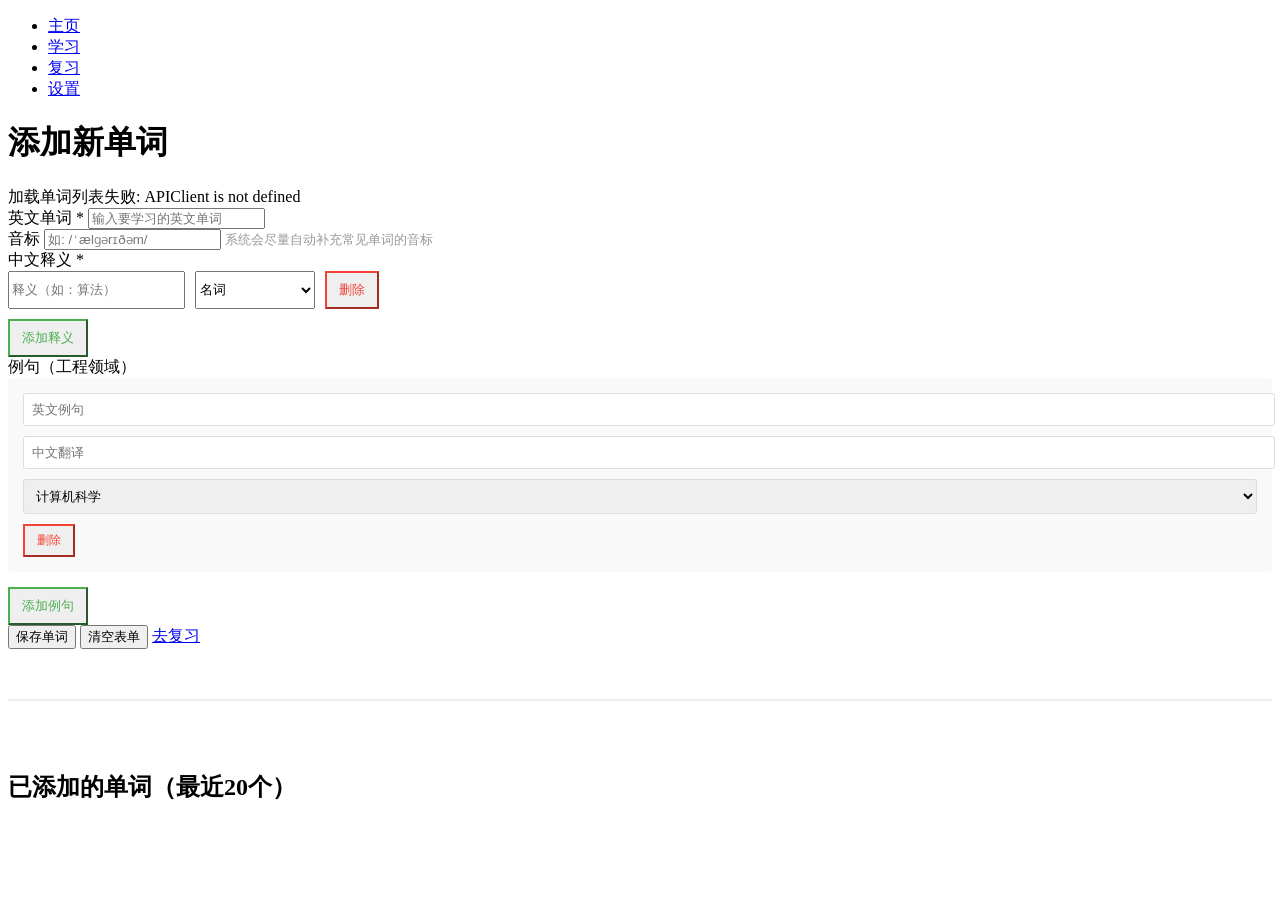
==== frontend/study.html @ 4e596366 "the app works locally" ====
<!DOCTYPE html>
<html lang="zh-CN">

<head>
    <meta charset="UTF-8">
    <meta name="viewport" content="width=device-width, initial-scale=1.0">
    <title>添加单词 - 英文单词学习系统</title>
    <link rel="stylesheet" href="/css/style.css">
</head>

<body>
    <nav>
        <ul>
            <li><a href="/">主页</a></li>
            <li><a href="/study" class="active">学习</a></li>
            <li><a href="/review">复习</a></li>
            <li><a href="/settings">设置</a></li>
        </ul>
    </nav>

    <div class="container">
        <div class="content">
            <h1>添加新单词</h1>

            <div id="message" style="display: none;"></div>

            <form id="addWordForm" onsubmit="handleAddWord(event)">
                <div class="form-group">
                    <label for="word">英文单词 *</label>
                    <input type="text" id="word" required placeholder="输入要学习的英文单词">
                </div>

                <div class="form-group">
                    <label for="phonetic">音标</label>
                    <input type="text" id="phonetic" placeholder="如: /ˈælɡərɪðəm/">
                    <small style="color: #999;">系统会尽量自动补充常见单词的音标</small>
                </div>

                <div class="form-group">
                    <label>中文释义 *</label>
                    <div id="translationsContainer" style="margin-bottom: 10px;">
                        <div style="display: flex; gap: 10px; margin-bottom: 10px;">
                            <input type="text" class="translation-input" placeholder="释义（如：算法）" required>
                            <select class="pos-select" style="flex: 0 0 auto; width: 120px;">
                                <option value="noun">名词</option>
                                <option value="verb">动词</option>
                                <option value="adjective">形容词</option>
                                <option value="adverb">副词</option>
                                <option value="other">其他</option>
                            </select>
                            <button type="button" onclick="removeTranslation(this)" class="btn btn-outline"
                                style="flex: 0 0 auto; padding: 8px 12px; color: #f44336; border-color: #f44336;">删除</button>
                        </div>
                    </div>
                    <button type="button" onclick="addTranslation()" class="btn btn-outline"
                        style="color: #4CAF50; border-color: #4CAF50; padding: 8px 12px;">添加释义</button>
                </div>

                <div class="form-group">
                    <label>例句（工程领域）</label>
                    <div id="examplesContainer" style="margin-bottom: 10px;">
                        <div style="margin-bottom: 15px; padding: 15px; background-color: #f9f9f9; border-radius: 4px;">
                            <input type="text" class="example-sentence"
                                placeholder="英文例句"
                                style="width: 100%; margin-bottom: 10px; padding: 8px; border: 1px solid #ddd; border-radius: 3px; font-family: monospace;">
                            <input type="text" class="example-translation" placeholder="中文翻译"
                                style="width: 100%; margin-bottom: 10px; padding: 8px; border: 1px solid #ddd; border-radius: 3px;">
                            <select class="example-domain"
                                style="width: 100%; padding: 8px; border: 1px solid #ddd; border-radius: 3px; margin-bottom: 10px;">
                                <option value="Computer Science">计算机科学</option>
                                <option value="Electrical Engineering">电气工程</option>
                                <option value="Network">网络</option>
                                <option value="Database">数据库</option>
                                <option value="Software Engineering">软件工程</option>
                                <option value="Hardware">硬件</option>
                                <option value="Other">其他</option>
                            </select>
                            <button type="button" onclick="removeExample(this)" class="btn btn-outline"
                                style="color: #f44336; border-color: #f44336; padding: 6px 12px; font-size: 12px;">删除</button>
                        </div>
                    </div>
                    <button type="button" onclick="addExample()" class="btn btn-outline"
                        style="color: #4CAF50; border-color: #4CAF50; padding: 8px 12px;">添加例句</button>
                </div>

                <div class="btn-group">
                    <button type="submit" class="btn btn-primary">保存单词</button>
                    <button type="reset" class="btn btn-outline" onclick="resetWordForm()">清空表单</button>
                    <a href="/review" class="btn btn-secondary">去复习</a>
                </div>
            </form>

            <div style="margin-top: 50px; padding-top: 50px; border-top: 2px solid #eee;">
                <h2>已添加的单词（最近20个）</h2>
                <div id="audioVerificationStatus" style="margin: 12px 0; font-size: 12px; color: #666;"></div>
                <div id="wordsListContainer" style="margin-top: 20px;"></div>
            </div>
        </div>
    </div>

    <script src="/js/api.js"></script>
    <script>
        const studyAudioPlayer = new Audio();
        studyAudioPlayer.preload = 'auto';

        function addTranslation() {
            const container = document.getElementById('translationsContainer');
            const div = document.createElement('div');
            div.style.display = 'flex';
            div.style.gap = '10px';
            div.style.marginBottom = '10px';
            div.innerHTML = `
                <input type="text" class="translation-input" placeholder="释义" required>
                <select class="pos-select" style="flex: 0 0 auto; width: 120px;">
                    <option value="noun">名词</option>
                    <option value="verb">动词</option>
                    <option value="adjective">形容词</option>
                    <option value="adverb">副词</option>
                    <option value="other">其他</option>
                </select>
                <button type="button" onclick="removeTranslation(this)" class="btn btn-outline" style="flex: 0 0 auto; padding: 8px 12px; color: #f44336; border-color: #f44336;">删除</button>
            `;
            container.appendChild(div);
        }

        function removeTranslation(btn) {
            btn.parentElement.remove();
        }

        function addExample() {
            const container = document.getElementById('examplesContainer');
            const div = document.createElement('div');
            div.style.marginBottom = '15px';
            div.style.padding = '15px';
            div.style.backgroundColor = '#f9f9f9';
            div.style.borderRadius = '4px';
            div.innerHTML = `
                <input type="text" class="example-sentence" placeholder="英文例句" style="width: 100%; margin-bottom: 10px; padding: 8px; border: 1px solid #ddd; border-radius: 3px; font-family: monospace;">
                <input type="text" class="example-translation" placeholder="中文翻译" style="width: 100%; margin-bottom: 10px; padding: 8px; border: 1px solid #ddd; border-radius: 3px;">
                <select class="example-domain" style="width: 100%; padding: 8px; border: 1px solid #ddd; border-radius: 3px; margin-bottom: 10px;">
                    <option value="Computer Science">计算机科学</option>
                    <option value="Electrical Engineering">电气工程</option>
                    <option value="Network">网络</option>
                    <option value="Database">数据库</option>
                    <option value="Software Engineering">软件工程</option>
                    <option value="Hardware">硬件</option>
                    <option value="Other">其他</option>
                </select>
                <button type="button" onclick="removeExample(this)" class="btn btn-outline" style="color: #f44336; border-color: #f44336; padding: 6px 12px; font-size: 12px;">删除</button>
            `;
            container.appendChild(div);
        }

        function removeExample(btn) {
            btn.parentElement.remove();
        }

        function showMessage(text, type) {
            const div = document.getElementById('message');
            div.className = `alert alert-${type}`;
            div.textContent = text;
            div.style.display = 'block';
            setTimeout(() => {
                div.style.display = 'none';
            }, 5000);
        }

        function resetWordForm() {
            document.getElementById('translationsContainer').innerHTML = `
                <div style="display: flex; gap: 10px; margin-bottom: 10px;">
                    <input type="text" class="translation-input" placeholder="释义（如：算法）" required>
                    <select class="pos-select" style="flex: 0 0 auto; width: 120px;">
                        <option value="noun">名词</option>
                        <option value="verb">动词</option>
                        <option value="adjective">形容词</option>
                        <option value="adverb">副词</option>
                        <option value="other">其他</option>
                    </select>
                    <button type="button" onclick="removeTranslation(this)" class="btn btn-outline" style="flex: 0 0 auto; padding: 8px 12px; color: #f44336; border-color: #f44336;">删除</button>
                </div>
            `;
            document.getElementById('examplesContainer').innerHTML = `
                <div style="margin-bottom: 15px; padding: 15px; background-color: #f9f9f9; border-radius: 4px;">
                    <input type="text" class="example-sentence" placeholder="英文例句" style="width: 100%; margin-bottom: 10px; padding: 8px; border: 1px solid #ddd; border-radius: 3px; font-family: monospace;">
                    <input type="text" class="example-translation" placeholder="中文翻译" style="width: 100%; margin-bottom: 10px; padding: 8px; border: 1px solid #ddd; border-radius: 3px;">
                    <select class="example-domain" style="width: 100%; padding: 8px; border: 1px solid #ddd; border-radius: 3px; margin-bottom: 10px;">
                        <option value="Computer Science">计算机科学</option>
                        <option value="Electrical Engineering">电气工程</option>
                        <option value="Network">网络</option>
                        <option value="Database">数据库</option>
                        <option value="Software Engineering">软件工程</option>
                        <option value="Hardware">硬件</option>
                        <option value="Other">其他</option>
                    </select>
                    <button type="button" onclick="removeExample(this)" class="btn btn-outline" style="color: #f44336; border-color: #f44336; padding: 6px 12px; font-size: 12px;">删除</button>
                </div>
            `;
        }

        function collectTranslations() {
            const translationInputs = document.querySelectorAll('.translation-input');
            const posSelects = document.querySelectorAll('.pos-select');
            const translations = [];

            translationInputs.forEach((input, index) => {
                if (input.value.trim()) {
                    translations.push({
                        meaning: input.value.trim(),
                        part_of_speech: posSelects[index].value
                    });
                }
            });

            return translations;
        }

        function collectExamples() {
            const sentences = document.querySelectorAll('.example-sentence');
            const translationTexts = document.querySelectorAll('.example-translation');
            const domains = document.querySelectorAll('.example-domain');
            const examples = [];

            sentences.forEach((sentence, index) => {
                if (sentence.value.trim() && translationTexts[index].value.trim()) {
                    examples.push({
                        sentence: sentence.value.trim(),
                        translation: translationTexts[index].value.trim(),
                        domain: domains[index].value
                    });
                }
            });

            return examples;
        }

        async function speakWithBrowser(word) {
            if (!('speechSynthesis' in window)) {
                return false;
            }

            try {
                window.speechSynthesis.cancel();
                const utterance = new SpeechSynthesisUtterance(word);
                utterance.lang = 'en-US';
                utterance.rate = 0.9;
                utterance.pitch = 1;

                const voices = window.speechSynthesis.getVoices();
                const englishVoice = voices.find((voice) => voice.lang && voice.lang.toLowerCase().startsWith('en'));
                if (englishVoice) {
                    utterance.voice = englishVoice;
                }

                window.speechSynthesis.speak(utterance);
                return true;
            } catch (_error) {
                return false;
            }
        }

        async function playAudioFallback(word) {
            const result = await APIClient.getAudioInfo(word);
            if (!result.success) {
                throw new Error(result.error || '获取音频失败');
            }

            const data = result.data.data || {};
            const audioUrl = data.audio_url_us || data.audio_url || data.audio_url_uk;
            if (!audioUrl) {
                throw new Error('没有可用的发音链接');
            }

            studyAudioPlayer.src = audioUrl;
            studyAudioPlayer.load();
            await studyAudioPlayer.play();
        }

        async function playWordAudio(word) {
            if (!word) {
                return;
            }

            await verifyAudioConnectivity(word);

            const browserSpoken = await speakWithBrowser(word);
            if (browserSpoken) {
                return;
            }

            try {
                await playAudioFallback(word);
            } catch (error) {
                showMessage('播放发音失败: ' + error.message, 'error');
            }
        }

        async function verifyAudioConnectivity(word) {
            const statusEl = document.getElementById('audioVerificationStatus');
            if (!statusEl) {
                return;
            }

            statusEl.textContent = 'Verifying...';
            statusEl.style.color = '#666';

            const result = await APIClient.verifyAudioConnectivity(word);
            if (result.success && result.data.data) {
                const data = result.data.data;
                if (data.reachable) {
                    statusEl.textContent = `Google TTS verification: reachable (${data.status_code})`;
                    statusEl.style.color = '#2e7d32';
                } else {
                    statusEl.textContent = `Google TTS verification: unreachable (${data.message})`;
                    statusEl.style.color = '#c62828';
                }
            } else {
                statusEl.textContent = `Google TTS verification: failed (${result.error || 'unknown error'})`;
                statusEl.style.color = '#c62828';
            }
        }

        async function handleAddWord(event) {
            event.preventDefault();

            try {
                const word = document.getElementById('word').value.trim();
                const phonetic = document.getElementById('phonetic').value.trim();
                const translations = collectTranslations();
                const examples = collectExamples();

                if (!translations.length) {
                    showMessage('请至少添加一个释义', 'error');
                    return;
                }

                const result = await APIClient.addWord({
                    word,
                    phonetic,
                    translations,
                    examples
                });

                if (result.success) {
                    showMessage(`单词 "${word}" 已添加成功`, 'success');
                    document.getElementById('addWordForm').reset();
                    resetWordForm();
                    loadWordsList();
                } else {
                    showMessage('添加单词失败: ' + result.error, 'error');
                }
            } catch (error) {
                showMessage('添加单词失败: ' + error.message, 'error');
            }
        }

        async function handleDeleteWord(wordId, wordText) {
            const confirmed = window.confirm(`确定删除单词 "${wordText}" 吗？这也会删除它的复习记录。`);
            if (!confirmed) {
                return;
            }

            try {
                const result = await APIClient.deleteWord(wordId);
                if (result.success) {
                    showMessage(`已删除单词 "${wordText}"`, 'success');
                    loadWordsList();
                } else {
                    showMessage('删除单词失败: ' + result.error, 'error');
                }
            } catch (error) {
                showMessage('删除单词失败: ' + error.message, 'error');
            }
        }

        function renderWordCard(word) {
            const safeWord = encodeURIComponent(word.word || '');
            const translationsHtml = (word.translations || [])
                .map((translation) => `<p style="margin: 5px 0; color: #666;">• ${translation.meaning}</p>`)
                .join('');

            return `
                <div class="word-card">
                    <div class="word-header">
                        <div>
                            <div class="word-text">${word.word || ''}</div>
                            <div class="word-phonetic">${word.phonetic || ''}</div>
                        </div>
                        <div>
                            <span style="color: #999; font-size: 12px;">添加于 ${word.added_date || ''}</span>
                        </div>
                    </div>
                    ${translationsHtml}
                    <div style="margin-top: 12px;">
                        <button
                            type="button"
                            class="btn btn-secondary"
                            onclick="playWordAudio(decodeURIComponent('${safeWord}'))"
                            style="padding: 6px 12px; font-size: 12px; margin-right: 8px;"
                        >
                            播放发音
                        </button>
                        <button
                            type="button"
                            class="btn btn-outline"
                            onclick="handleDeleteWord('${word.id}', decodeURIComponent('${safeWord}'))"
                            style="color: #f44336; border-color: #f44336; padding: 6px 12px; font-size: 12px;"
                        >
                            删除单词
                        </button>
                    </div>
                </div>
            `;
        }

        async function loadWordsList() {
            try {
                const result = await APIClient.getAllWords();
                if (!result.success) {
                    throw new Error(result.error);
                }

                const words = result.data.data.slice(-20).reverse();
                const container = document.getElementById('wordsListContainer');

                if (!words.length) {
                    container.innerHTML = '<div class="empty-state"><p>还没有添加任何单词</p></div>';
                    return;
                }

                container.innerHTML = words.map(renderWordCard).join('');
            } catch (error) {
                console.error('加载单词列表失败:', error);
                showMessage('加载单词列表失败: ' + error.message, 'error');
            }
        }

        document.addEventListener('DOMContentLoaded', () => {
            if ('speechSynthesis' in window) {
                window.speechSynthesis.getVoices();
            }
            loadWordsList();
        });
    </script>
</body>

</html>
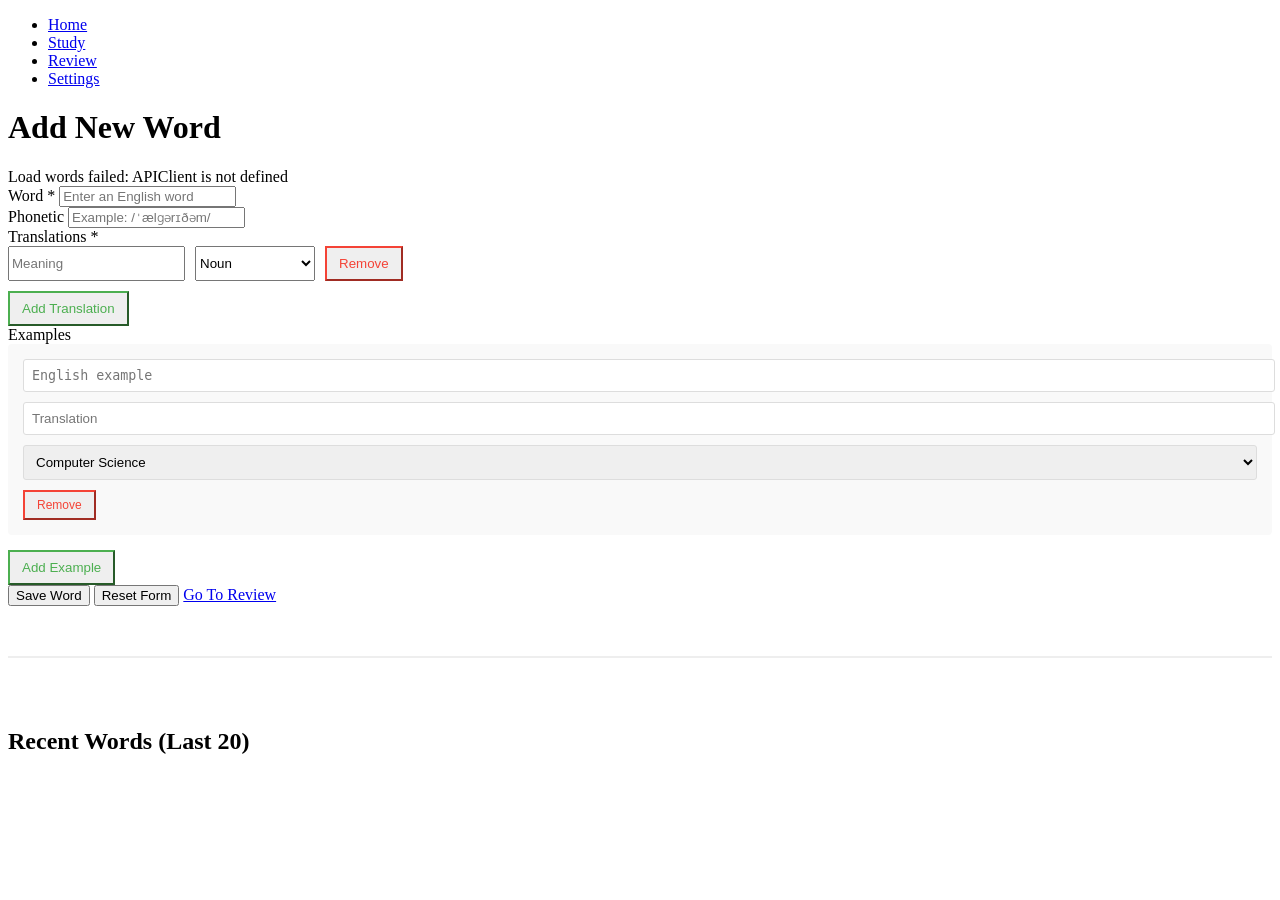
==== commit fa3bcb4e: "Apply the Free API to automatically get phonetic symbol" ====
--- a/frontend/study.html
+++ b/frontend/study.html
@@ -1,446 +1,341 @@
 <!DOCTYPE html>
 <html lang="zh-CN">
-
 <head>
-    <meta charset="UTF-8">
-    <meta name="viewport" content="width=device-width, initial-scale=1.0">
-    <title>添加单词 - 英文单词学习系统</title>
-    <link rel="stylesheet" href="/css/style.css">
+  <meta charset="UTF-8">
+  <meta name="viewport" content="width=device-width, initial-scale=1.0">
+  <title>Study</title>
+  <link rel="stylesheet" href="/css/style.css">
 </head>
-
 <body>
-    <nav>
-        <ul>
-            <li><a href="/">主页</a></li>
-            <li><a href="/study" class="active">学习</a></li>
-            <li><a href="/review">复习</a></li>
-            <li><a href="/settings">设置</a></li>
-        </ul>
-    </nav>
-
-    <div class="container">
-        <div class="content">
-            <h1>添加新单词</h1>
-
-            <div id="message" style="display: none;"></div>
-
-            <form id="addWordForm" onsubmit="handleAddWord(event)">
-                <div class="form-group">
-                    <label for="word">英文单词 *</label>
-                    <input type="text" id="word" required placeholder="输入要学习的英文单词">
-                </div>
-
-                <div class="form-group">
-                    <label for="phonetic">音标</label>
-                    <input type="text" id="phonetic" placeholder="如: /ˈælɡərɪðəm/">
-                    <small style="color: #999;">系统会尽量自动补充常见单词的音标</small>
-                </div>
-
-                <div class="form-group">
-                    <label>中文释义 *</label>
-                    <div id="translationsContainer" style="margin-bottom: 10px;">
-                        <div style="display: flex; gap: 10px; margin-bottom: 10px;">
-                            <input type="text" class="translation-input" placeholder="释义（如：算法）" required>
-                            <select class="pos-select" style="flex: 0 0 auto; width: 120px;">
-                                <option value="noun">名词</option>
-                                <option value="verb">动词</option>
-                                <option value="adjective">形容词</option>
-                                <option value="adverb">副词</option>
-                                <option value="other">其他</option>
-                            </select>
-                            <button type="button" onclick="removeTranslation(this)" class="btn btn-outline"
-                                style="flex: 0 0 auto; padding: 8px 12px; color: #f44336; border-color: #f44336;">删除</button>
-                        </div>
-                    </div>
-                    <button type="button" onclick="addTranslation()" class="btn btn-outline"
-                        style="color: #4CAF50; border-color: #4CAF50; padding: 8px 12px;">添加释义</button>
-                </div>
-
-                <div class="form-group">
-                    <label>例句（工程领域）</label>
-                    <div id="examplesContainer" style="margin-bottom: 10px;">
-                        <div style="margin-bottom: 15px; padding: 15px; background-color: #f9f9f9; border-radius: 4px;">
-                            <input type="text" class="example-sentence"
-                                placeholder="英文例句"
-                                style="width: 100%; margin-bottom: 10px; padding: 8px; border: 1px solid #ddd; border-radius: 3px; font-family: monospace;">
-                            <input type="text" class="example-translation" placeholder="中文翻译"
-                                style="width: 100%; margin-bottom: 10px; padding: 8px; border: 1px solid #ddd; border-radius: 3px;">
-                            <select class="example-domain"
-                                style="width: 100%; padding: 8px; border: 1px solid #ddd; border-radius: 3px; margin-bottom: 10px;">
-                                <option value="Computer Science">计算机科学</option>
-                                <option value="Electrical Engineering">电气工程</option>
-                                <option value="Network">网络</option>
-                                <option value="Database">数据库</option>
-                                <option value="Software Engineering">软件工程</option>
-                                <option value="Hardware">硬件</option>
-                                <option value="Other">其他</option>
-                            </select>
-                            <button type="button" onclick="removeExample(this)" class="btn btn-outline"
-                                style="color: #f44336; border-color: #f44336; padding: 6px 12px; font-size: 12px;">删除</button>
-                        </div>
-                    </div>
-                    <button type="button" onclick="addExample()" class="btn btn-outline"
-                        style="color: #4CAF50; border-color: #4CAF50; padding: 8px 12px;">添加例句</button>
-                </div>
-
-                <div class="btn-group">
-                    <button type="submit" class="btn btn-primary">保存单词</button>
-                    <button type="reset" class="btn btn-outline" onclick="resetWordForm()">清空表单</button>
-                    <a href="/review" class="btn btn-secondary">去复习</a>
-                </div>
-            </form>
-
-            <div style="margin-top: 50px; padding-top: 50px; border-top: 2px solid #eee;">
-                <h2>已添加的单词（最近20个）</h2>
-                <div id="audioVerificationStatus" style="margin: 12px 0; font-size: 12px; color: #666;"></div>
-                <div id="wordsListContainer" style="margin-top: 20px;"></div>
+  <nav>
+    <ul>
+      <li><a href="/">Home</a></li>
+      <li><a href="/study" class="active">Study</a></li>
+      <li><a href="/review">Review</a></li>
+      <li><a href="/settings">Settings</a></li>
+    </ul>
+  </nav>
+
+  <div class="container">
+    <div class="content">
+      <h1>Add New Word</h1>
+      <div id="message" style="display:none;"></div>
+
+      <form id="addWordForm" onsubmit="handleAddWord(event)">
+        <div class="form-group">
+          <label for="word">Word *</label>
+          <input type="text" id="word" required placeholder="Enter an English word">
+        </div>
+
+        <div class="form-group">
+          <label for="phonetic">Phonetic</label>
+          <input type="text" id="phonetic" placeholder="Example: /ˈælɡərɪðəm/">
+        </div>
+
+        <div class="form-group">
+          <label>Translations *</label>
+          <div id="translationsContainer" style="margin-bottom:10px;">
+            <div style="display:flex;gap:10px;margin-bottom:10px;">
+              <input type="text" class="translation-input" placeholder="Meaning" required>
+              <select class="pos-select" style="flex:0 0 auto;width:120px;">
+                <option value="noun">Noun</option>
+                <option value="verb">Verb</option>
+                <option value="adjective">Adjective</option>
+                <option value="adverb">Adverb</option>
+                <option value="other">Other</option>
+              </select>
+              <button type="button" onclick="removeTranslation(this)" class="btn btn-outline" style="flex:0 0 auto;padding:8px 12px;color:#f44336;border-color:#f44336;">Remove</button>
             </div>
-        </div>
+          </div>
+          <button type="button" onclick="addTranslation()" class="btn btn-outline" style="color:#4CAF50;border-color:#4CAF50;padding:8px 12px;">Add Translation</button>
+        </div>
+
+        <div class="form-group">
+          <label>Examples</label>
+          <div id="examplesContainer" style="margin-bottom:10px;">
+            <div style="margin-bottom:15px;padding:15px;background-color:#f9f9f9;border-radius:4px;">
+              <input type="text" class="example-sentence" placeholder="English example" style="width:100%;margin-bottom:10px;padding:8px;border:1px solid #ddd;border-radius:3px;font-family:monospace;">
+              <input type="text" class="example-translation" placeholder="Translation" style="width:100%;margin-bottom:10px;padding:8px;border:1px solid #ddd;border-radius:3px;">
+              <select class="example-domain" style="width:100%;padding:8px;border:1px solid #ddd;border-radius:3px;margin-bottom:10px;">
+                <option value="Computer Science">Computer Science</option>
+                <option value="Electrical Engineering">Electrical Engineering</option>
+                <option value="Network">Network</option>
+                <option value="Database">Database</option>
+                <option value="Software Engineering">Software Engineering</option>
+                <option value="Hardware">Hardware</option>
+                <option value="Other">Other</option>
+              </select>
+              <button type="button" onclick="removeExample(this)" class="btn btn-outline" style="color:#f44336;border-color:#f44336;padding:6px 12px;font-size:12px;">Remove</button>
+            </div>
+          </div>
+          <button type="button" onclick="addExample()" class="btn btn-outline" style="color:#4CAF50;border-color:#4CAF50;padding:8px 12px;">Add Example</button>
+        </div>
+
+        <div class="btn-group">
+          <button type="submit" class="btn btn-primary">Save Word</button>
+          <button type="reset" class="btn btn-outline" onclick="resetWordForm()">Reset Form</button>
+          <a href="/review" class="btn btn-secondary">Go To Review</a>
+        </div>
+      </form>
+
+      <div style="margin-top:50px;padding-top:50px;border-top:2px solid #eee;">
+        <h2>Recent Words (Last 20)</h2>
+        <div id="audioVerificationStatus" style="margin:12px 0;font-size:12px;color:#666;"></div>
+        <div id="wordsListContainer" style="margin-top:20px;"></div>
+      </div>
     </div>
-
-    <script src="/js/api.js"></script>
-    <script>
-        const studyAudioPlayer = new Audio();
-        studyAudioPlayer.preload = 'auto';
-
-        function addTranslation() {
-            const container = document.getElementById('translationsContainer');
-            const div = document.createElement('div');
-            div.style.display = 'flex';
-            div.style.gap = '10px';
-            div.style.marginBottom = '10px';
-            div.innerHTML = `
-                <input type="text" class="translation-input" placeholder="释义" required>
-                <select class="pos-select" style="flex: 0 0 auto; width: 120px;">
-                    <option value="noun">名词</option>
-                    <option value="verb">动词</option>
-                    <option value="adjective">形容词</option>
-                    <option value="adverb">副词</option>
-                    <option value="other">其他</option>
-                </select>
-                <button type="button" onclick="removeTranslation(this)" class="btn btn-outline" style="flex: 0 0 auto; padding: 8px 12px; color: #f44336; border-color: #f44336;">删除</button>
-            `;
-            container.appendChild(div);
-        }
-
-        function removeTranslation(btn) {
-            btn.parentElement.remove();
-        }
-
-        function addExample() {
-            const container = document.getElementById('examplesContainer');
-            const div = document.createElement('div');
-            div.style.marginBottom = '15px';
-            div.style.padding = '15px';
-            div.style.backgroundColor = '#f9f9f9';
-            div.style.borderRadius = '4px';
-            div.innerHTML = `
-                <input type="text" class="example-sentence" placeholder="英文例句" style="width: 100%; margin-bottom: 10px; padding: 8px; border: 1px solid #ddd; border-radius: 3px; font-family: monospace;">
-                <input type="text" class="example-translation" placeholder="中文翻译" style="width: 100%; margin-bottom: 10px; padding: 8px; border: 1px solid #ddd; border-radius: 3px;">
-                <select class="example-domain" style="width: 100%; padding: 8px; border: 1px solid #ddd; border-radius: 3px; margin-bottom: 10px;">
-                    <option value="Computer Science">计算机科学</option>
-                    <option value="Electrical Engineering">电气工程</option>
-                    <option value="Network">网络</option>
-                    <option value="Database">数据库</option>
-                    <option value="Software Engineering">软件工程</option>
-                    <option value="Hardware">硬件</option>
-                    <option value="Other">其他</option>
-                </select>
-                <button type="button" onclick="removeExample(this)" class="btn btn-outline" style="color: #f44336; border-color: #f44336; padding: 6px 12px; font-size: 12px;">删除</button>
-            `;
-            container.appendChild(div);
-        }
-
-        function removeExample(btn) {
-            btn.parentElement.remove();
-        }
-
-        function showMessage(text, type) {
-            const div = document.getElementById('message');
-            div.className = `alert alert-${type}`;
-            div.textContent = text;
-            div.style.display = 'block';
-            setTimeout(() => {
-                div.style.display = 'none';
-            }, 5000);
-        }
-
-        function resetWordForm() {
-            document.getElementById('translationsContainer').innerHTML = `
-                <div style="display: flex; gap: 10px; margin-bottom: 10px;">
-                    <input type="text" class="translation-input" placeholder="释义（如：算法）" required>
-                    <select class="pos-select" style="flex: 0 0 auto; width: 120px;">
-                        <option value="noun">名词</option>
-                        <option value="verb">动词</option>
-                        <option value="adjective">形容词</option>
-                        <option value="adverb">副词</option>
-                        <option value="other">其他</option>
-                    </select>
-                    <button type="button" onclick="removeTranslation(this)" class="btn btn-outline" style="flex: 0 0 auto; padding: 8px 12px; color: #f44336; border-color: #f44336;">删除</button>
-                </div>
-            `;
-            document.getElementById('examplesContainer').innerHTML = `
-                <div style="margin-bottom: 15px; padding: 15px; background-color: #f9f9f9; border-radius: 4px;">
-                    <input type="text" class="example-sentence" placeholder="英文例句" style="width: 100%; margin-bottom: 10px; padding: 8px; border: 1px solid #ddd; border-radius: 3px; font-family: monospace;">
-                    <input type="text" class="example-translation" placeholder="中文翻译" style="width: 100%; margin-bottom: 10px; padding: 8px; border: 1px solid #ddd; border-radius: 3px;">
-                    <select class="example-domain" style="width: 100%; padding: 8px; border: 1px solid #ddd; border-radius: 3px; margin-bottom: 10px;">
-                        <option value="Computer Science">计算机科学</option>
-                        <option value="Electrical Engineering">电气工程</option>
-                        <option value="Network">网络</option>
-                        <option value="Database">数据库</option>
-                        <option value="Software Engineering">软件工程</option>
-                        <option value="Hardware">硬件</option>
-                        <option value="Other">其他</option>
-                    </select>
-                    <button type="button" onclick="removeExample(this)" class="btn btn-outline" style="color: #f44336; border-color: #f44336; padding: 6px 12px; font-size: 12px;">删除</button>
-                </div>
-            `;
-        }
-
-        function collectTranslations() {
-            const translationInputs = document.querySelectorAll('.translation-input');
-            const posSelects = document.querySelectorAll('.pos-select');
-            const translations = [];
-
-            translationInputs.forEach((input, index) => {
-                if (input.value.trim()) {
-                    translations.push({
-                        meaning: input.value.trim(),
-                        part_of_speech: posSelects[index].value
-                    });
-                }
-            });
-
-            return translations;
-        }
-
-        function collectExamples() {
-            const sentences = document.querySelectorAll('.example-sentence');
-            const translationTexts = document.querySelectorAll('.example-translation');
-            const domains = document.querySelectorAll('.example-domain');
-            const examples = [];
-
-            sentences.forEach((sentence, index) => {
-                if (sentence.value.trim() && translationTexts[index].value.trim()) {
-                    examples.push({
-                        sentence: sentence.value.trim(),
-                        translation: translationTexts[index].value.trim(),
-                        domain: domains[index].value
-                    });
-                }
-            });
-
-            return examples;
-        }
-
-        async function speakWithBrowser(word) {
-            if (!('speechSynthesis' in window)) {
-                return false;
-            }
-
-            try {
-                window.speechSynthesis.cancel();
-                const utterance = new SpeechSynthesisUtterance(word);
-                utterance.lang = 'en-US';
-                utterance.rate = 0.9;
-                utterance.pitch = 1;
-
-                const voices = window.speechSynthesis.getVoices();
-                const englishVoice = voices.find((voice) => voice.lang && voice.lang.toLowerCase().startsWith('en'));
-                if (englishVoice) {
-                    utterance.voice = englishVoice;
-                }
-
-                window.speechSynthesis.speak(utterance);
-                return true;
-            } catch (_error) {
-                return false;
-            }
-        }
-
-        async function playAudioFallback(word) {
-            const result = await APIClient.getAudioInfo(word);
-            if (!result.success) {
-                throw new Error(result.error || '获取音频失败');
-            }
-
-            const data = result.data.data || {};
-            const audioUrl = data.audio_url_us || data.audio_url || data.audio_url_uk;
-            if (!audioUrl) {
-                throw new Error('没有可用的发音链接');
-            }
-
-            studyAudioPlayer.src = audioUrl;
-            studyAudioPlayer.load();
-            await studyAudioPlayer.play();
-        }
-
-        async function playWordAudio(word) {
-            if (!word) {
-                return;
-            }
-
-            await verifyAudioConnectivity(word);
-
-            const browserSpoken = await speakWithBrowser(word);
-            if (browserSpoken) {
-                return;
-            }
-
-            try {
-                await playAudioFallback(word);
-            } catch (error) {
-                showMessage('播放发音失败: ' + error.message, 'error');
-            }
-        }
-
-        async function verifyAudioConnectivity(word) {
-            const statusEl = document.getElementById('audioVerificationStatus');
-            if (!statusEl) {
-                return;
-            }
-
-            statusEl.textContent = 'Verifying...';
-            statusEl.style.color = '#666';
-
-            const result = await APIClient.verifyAudioConnectivity(word);
-            if (result.success && result.data.data) {
-                const data = result.data.data;
-                if (data.reachable) {
-                    statusEl.textContent = `Google TTS verification: reachable (${data.status_code})`;
-                    statusEl.style.color = '#2e7d32';
-                } else {
-                    statusEl.textContent = `Google TTS verification: unreachable (${data.message})`;
-                    statusEl.style.color = '#c62828';
-                }
-            } else {
-                statusEl.textContent = `Google TTS verification: failed (${result.error || 'unknown error'})`;
-                statusEl.style.color = '#c62828';
-            }
-        }
-
-        async function handleAddWord(event) {
-            event.preventDefault();
-
-            try {
-                const word = document.getElementById('word').value.trim();
-                const phonetic = document.getElementById('phonetic').value.trim();
-                const translations = collectTranslations();
-                const examples = collectExamples();
-
-                if (!translations.length) {
-                    showMessage('请至少添加一个释义', 'error');
-                    return;
-                }
-
-                const result = await APIClient.addWord({
-                    word,
-                    phonetic,
-                    translations,
-                    examples
-                });
-
-                if (result.success) {
-                    showMessage(`单词 "${word}" 已添加成功`, 'success');
-                    document.getElementById('addWordForm').reset();
-                    resetWordForm();
-                    loadWordsList();
-                } else {
-                    showMessage('添加单词失败: ' + result.error, 'error');
-                }
-            } catch (error) {
-                showMessage('添加单词失败: ' + error.message, 'error');
-            }
-        }
-
-        async function handleDeleteWord(wordId, wordText) {
-            const confirmed = window.confirm(`确定删除单词 "${wordText}" 吗？这也会删除它的复习记录。`);
-            if (!confirmed) {
-                return;
-            }
-
-            try {
-                const result = await APIClient.deleteWord(wordId);
-                if (result.success) {
-                    showMessage(`已删除单词 "${wordText}"`, 'success');
-                    loadWordsList();
-                } else {
-                    showMessage('删除单词失败: ' + result.error, 'error');
-                }
-            } catch (error) {
-                showMessage('删除单词失败: ' + error.message, 'error');
-            }
-        }
-
-        function renderWordCard(word) {
-            const safeWord = encodeURIComponent(word.word || '');
-            const translationsHtml = (word.translations || [])
-                .map((translation) => `<p style="margin: 5px 0; color: #666;">• ${translation.meaning}</p>`)
-                .join('');
-
-            return `
-                <div class="word-card">
-                    <div class="word-header">
-                        <div>
-                            <div class="word-text">${word.word || ''}</div>
-                            <div class="word-phonetic">${word.phonetic || ''}</div>
-                        </div>
-                        <div>
-                            <span style="color: #999; font-size: 12px;">添加于 ${word.added_date || ''}</span>
-                        </div>
-                    </div>
-                    ${translationsHtml}
-                    <div style="margin-top: 12px;">
-                        <button
-                            type="button"
-                            class="btn btn-secondary"
-                            onclick="playWordAudio(decodeURIComponent('${safeWord}'))"
-                            style="padding: 6px 12px; font-size: 12px; margin-right: 8px;"
-                        >
-                            播放发音
-                        </button>
-                        <button
-                            type="button"
-                            class="btn btn-outline"
-                            onclick="handleDeleteWord('${word.id}', decodeURIComponent('${safeWord}'))"
-                            style="color: #f44336; border-color: #f44336; padding: 6px 12px; font-size: 12px;"
-                        >
-                            删除单词
-                        </button>
-                    </div>
-                </div>
-            `;
-        }
-
-        async function loadWordsList() {
-            try {
-                const result = await APIClient.getAllWords();
-                if (!result.success) {
-                    throw new Error(result.error);
-                }
-
-                const words = result.data.data.slice(-20).reverse();
-                const container = document.getElementById('wordsListContainer');
-
-                if (!words.length) {
-                    container.innerHTML = '<div class="empty-state"><p>还没有添加任何单词</p></div>';
-                    return;
-                }
-
-                container.innerHTML = words.map(renderWordCard).join('');
-            } catch (error) {
-                console.error('加载单词列表失败:', error);
-                showMessage('加载单词列表失败: ' + error.message, 'error');
-            }
-        }
-
-        document.addEventListener('DOMContentLoaded', () => {
-            if ('speechSynthesis' in window) {
-                window.speechSynthesis.getVoices();
-            }
-            loadWordsList();
-        });
-    </script>
+  </div>
+
+  <script src="/js/api.js"></script>
+  <script>
+    const studyAudioPlayer = new Audio();
+    studyAudioPlayer.preload = 'auto';
+
+    function addTranslation() {
+      const c = document.getElementById('translationsContainer');
+      const div = document.createElement('div');
+      div.style.display = 'flex';
+      div.style.gap = '10px';
+      div.style.marginBottom = '10px';
+      div.innerHTML = `
+        <input type="text" class="translation-input" placeholder="Meaning" required>
+        <select class="pos-select" style="flex:0 0 auto;width:120px;">
+          <option value="noun">Noun</option>
+          <option value="verb">Verb</option>
+          <option value="adjective">Adjective</option>
+          <option value="adverb">Adverb</option>
+          <option value="other">Other</option>
+        </select>
+        <button type="button" onclick="removeTranslation(this)" class="btn btn-outline" style="flex:0 0 auto;padding:8px 12px;color:#f44336;border-color:#f44336;">Remove</button>
+      `;
+      c.appendChild(div);
+    }
+
+    function removeTranslation(btn) { btn.parentElement.remove(); }
+
+    function addExample() {
+      const c = document.getElementById('examplesContainer');
+      const div = document.createElement('div');
+      div.style.marginBottom = '15px';
+      div.style.padding = '15px';
+      div.style.backgroundColor = '#f9f9f9';
+      div.style.borderRadius = '4px';
+      div.innerHTML = `
+        <input type="text" class="example-sentence" placeholder="English example" style="width:100%;margin-bottom:10px;padding:8px;border:1px solid #ddd;border-radius:3px;font-family:monospace;">
+        <input type="text" class="example-translation" placeholder="Translation" style="width:100%;margin-bottom:10px;padding:8px;border:1px solid #ddd;border-radius:3px;">
+        <select class="example-domain" style="width:100%;padding:8px;border:1px solid #ddd;border-radius:3px;margin-bottom:10px;">
+          <option value="Computer Science">Computer Science</option>
+          <option value="Electrical Engineering">Electrical Engineering</option>
+          <option value="Network">Network</option>
+          <option value="Database">Database</option>
+          <option value="Software Engineering">Software Engineering</option>
+          <option value="Hardware">Hardware</option>
+          <option value="Other">Other</option>
+        </select>
+        <button type="button" onclick="removeExample(this)" class="btn btn-outline" style="color:#f44336;border-color:#f44336;padding:6px 12px;font-size:12px;">Remove</button>
+      `;
+      c.appendChild(div);
+    }
+
+    function removeExample(btn) { btn.parentElement.remove(); }
+
+    function showMessage(text, type) {
+      const div = document.getElementById('message');
+      div.className = `alert alert-${type}`;
+      div.textContent = text;
+      div.style.display = 'block';
+      setTimeout(() => { div.style.display = 'none'; }, 5000);
+    }
+
+    function resetWordForm() {
+      document.getElementById('translationsContainer').innerHTML = `
+        <div style="display:flex;gap:10px;margin-bottom:10px;">
+          <input type="text" class="translation-input" placeholder="Meaning" required>
+          <select class="pos-select" style="flex:0 0 auto;width:120px;">
+            <option value="noun">Noun</option>
+            <option value="verb">Verb</option>
+            <option value="adjective">Adjective</option>
+            <option value="adverb">Adverb</option>
+            <option value="other">Other</option>
+          </select>
+          <button type="button" onclick="removeTranslation(this)" class="btn btn-outline" style="flex:0 0 auto;padding:8px 12px;color:#f44336;border-color:#f44336;">Remove</button>
+        </div>`;
+      document.getElementById('examplesContainer').innerHTML = `
+        <div style="margin-bottom:15px;padding:15px;background-color:#f9f9f9;border-radius:4px;">
+          <input type="text" class="example-sentence" placeholder="English example" style="width:100%;margin-bottom:10px;padding:8px;border:1px solid #ddd;border-radius:3px;font-family:monospace;">
+          <input type="text" class="example-translation" placeholder="Translation" style="width:100%;margin-bottom:10px;padding:8px;border:1px solid #ddd;border-radius:3px;">
+          <select class="example-domain" style="width:100%;padding:8px;border:1px solid #ddd;border-radius:3px;margin-bottom:10px;">
+            <option value="Computer Science">Computer Science</option>
+            <option value="Electrical Engineering">Electrical Engineering</option>
+            <option value="Network">Network</option>
+            <option value="Database">Database</option>
+            <option value="Software Engineering">Software Engineering</option>
+            <option value="Hardware">Hardware</option>
+            <option value="Other">Other</option>
+          </select>
+          <button type="button" onclick="removeExample(this)" class="btn btn-outline" style="color:#f44336;border-color:#f44336;padding:6px 12px;font-size:12px;">Remove</button>
+        </div>`;
+    }
+
+    function collectTranslations() {
+      const inputs = document.querySelectorAll('.translation-input');
+      const pos = document.querySelectorAll('.pos-select');
+      const translations = [];
+      inputs.forEach((input, i) => {
+        if (input.value.trim()) translations.push({ meaning: input.value.trim(), part_of_speech: pos[i].value });
+      });
+      return translations;
+    }
+
+    function collectExamples() {
+      const s = document.querySelectorAll('.example-sentence');
+      const t = document.querySelectorAll('.example-translation');
+      const d = document.querySelectorAll('.example-domain');
+      const examples = [];
+      s.forEach((input, i) => {
+        if (input.value.trim() && t[i].value.trim()) {
+          examples.push({ sentence: input.value.trim(), translation: t[i].value.trim(), domain: d[i].value });
+        }
+      });
+      return examples;
+    }
+
+    async function speakWithBrowser(word) {
+      if (!('speechSynthesis' in window)) return false;
+      try {
+        window.speechSynthesis.cancel();
+        const utterance = new SpeechSynthesisUtterance(word);
+        utterance.lang = 'en-US';
+        utterance.rate = 0.9;
+        const voices = window.speechSynthesis.getVoices();
+        const voice = voices.find(v => v.lang && v.lang.toLowerCase().startsWith('en'));
+        if (voice) utterance.voice = voice;
+        window.speechSynthesis.speak(utterance);
+        return true;
+      } catch (_e) {
+        return false;
+      }
+    }
+
+    async function verifyAudioConnectivity(word) {
+      const el = document.getElementById('audioVerificationStatus');
+      if (!el) return;
+      el.textContent = 'Verifying...';
+      el.style.color = '#666';
+      const result = await APIClient.verifyAudioConnectivity(word);
+      if (result.success && result.data.data) {
+        const data = result.data.data;
+        if (data.reachable) {
+          el.textContent = `Google TTS verification: reachable (${data.status_code})`;
+          el.style.color = '#2e7d32';
+        } else {
+          el.textContent = `Google TTS verification: unreachable (${data.message})`;
+          el.style.color = '#c62828';
+        }
+      } else {
+        el.textContent = `Google TTS verification: failed (${result.error || 'unknown error'})`;
+        el.style.color = '#c62828';
+      }
+    }
+
+    async function playAudioFallback(word) {
+      const result = await APIClient.getAudioInfo(word);
+      if (!result.success) throw new Error(result.error || 'audio lookup failed');
+      const data = result.data.data || {};
+      const audioUrl = data.audio_url_us || data.audio_url || data.audio_url_uk;
+      if (!audioUrl) throw new Error('no audio url');
+      studyAudioPlayer.src = audioUrl;
+      studyAudioPlayer.load();
+      await studyAudioPlayer.play();
+    }
+
+    async function playWordAudio(word) {
+      if (!word) return;
+      await verifyAudioConnectivity(word);
+      try {
+        await playAudioFallback(word);
+      } catch (error) {
+        const browserSpoken = await speakWithBrowser(word);
+        if (!browserSpoken) showMessage('Playback failed: ' + error.message, 'error');
+      }
+    }
+
+    async function handleAddWord(event) {
+      event.preventDefault();
+      try {
+        const word = document.getElementById('word').value.trim();
+        const phonetic = document.getElementById('phonetic').value.trim();
+        const translations = collectTranslations();
+        const examples = collectExamples();
+        if (!translations.length) {
+          showMessage('Please add at least one translation.', 'error');
+          return;
+        }
+        const result = await APIClient.addWord({ word, phonetic, translations, examples });
+        if (result.success) {
+          showMessage(`Word "${word}" saved.`, 'success');
+          document.getElementById('addWordForm').reset();
+          resetWordForm();
+          loadWordsList();
+        } else {
+          showMessage('Add word failed: ' + result.error, 'error');
+        }
+      } catch (error) {
+        showMessage('Add word failed: ' + error.message, 'error');
+      }
+    }
+
+    async function handleDeleteWord(wordId, wordText) {
+      if (!window.confirm(`Delete "${wordText}"? This will also remove its review record.`)) return;
+      try {
+        const result = await APIClient.deleteWord(wordId);
+        if (result.success) {
+          showMessage(`Deleted "${wordText}".`, 'success');
+          loadWordsList();
+        } else {
+          showMessage('Delete failed: ' + result.error, 'error');
+        }
+      } catch (error) {
+        showMessage('Delete failed: ' + error.message, 'error');
+      }
+    }
+
+    function renderWordCard(word) {
+      const safeWord = encodeURIComponent(word.word || '');
+      const translationsHtml = (word.translations || []).map(t => `<p style="margin:5px 0;color:#666;">• ${t.meaning}</p>`).join('');
+      return `
+        <div class="word-card">
+          <div class="word-header">
+            <div>
+              <div class="word-text">${word.word || ''}</div>
+              <div class="word-phonetic">${word.phonetic || ''}</div>
+            </div>
+            <div><span style="color:#999;font-size:12px;">Added ${word.added_date || ''}</span></div>
+          </div>
+          ${translationsHtml}
+          <div style="margin-top:12px;">
+            <button type="button" class="btn btn-secondary" onclick="playWordAudio(decodeURIComponent('${safeWord}'))" style="padding:6px 12px;font-size:12px;margin-right:8px;">Play Audio</button>
+            <button type="button" class="btn btn-outline" onclick="handleDeleteWord('${word.id}', decodeURIComponent('${safeWord}'))" style="color:#f44336;border-color:#f44336;padding:6px 12px;font-size:12px;">Delete Word</button>
+          </div>
+        </div>`;
+    }
+
+    async function loadWordsList() {
+      try {
+        const result = await APIClient.getAllWords();
+        if (!result.success) throw new Error(result.error);
+        const words = result.data.data.slice(-20).reverse();
+        const container = document.getElementById('wordsListContainer');
+        container.innerHTML = words.length ? words.map(renderWordCard).join('') : '<div class="empty-state"><p>No words yet.</p></div>';
+      } catch (error) {
+        showMessage('Load words failed: ' + error.message, 'error');
+      }
+    }
+
+    document.addEventListener('DOMContentLoaded', () => {
+      if ('speechSynthesis' in window) window.speechSynthesis.getVoices();
+      loadWordsList();
+    });
+  </script>
 </body>
-
 </html>
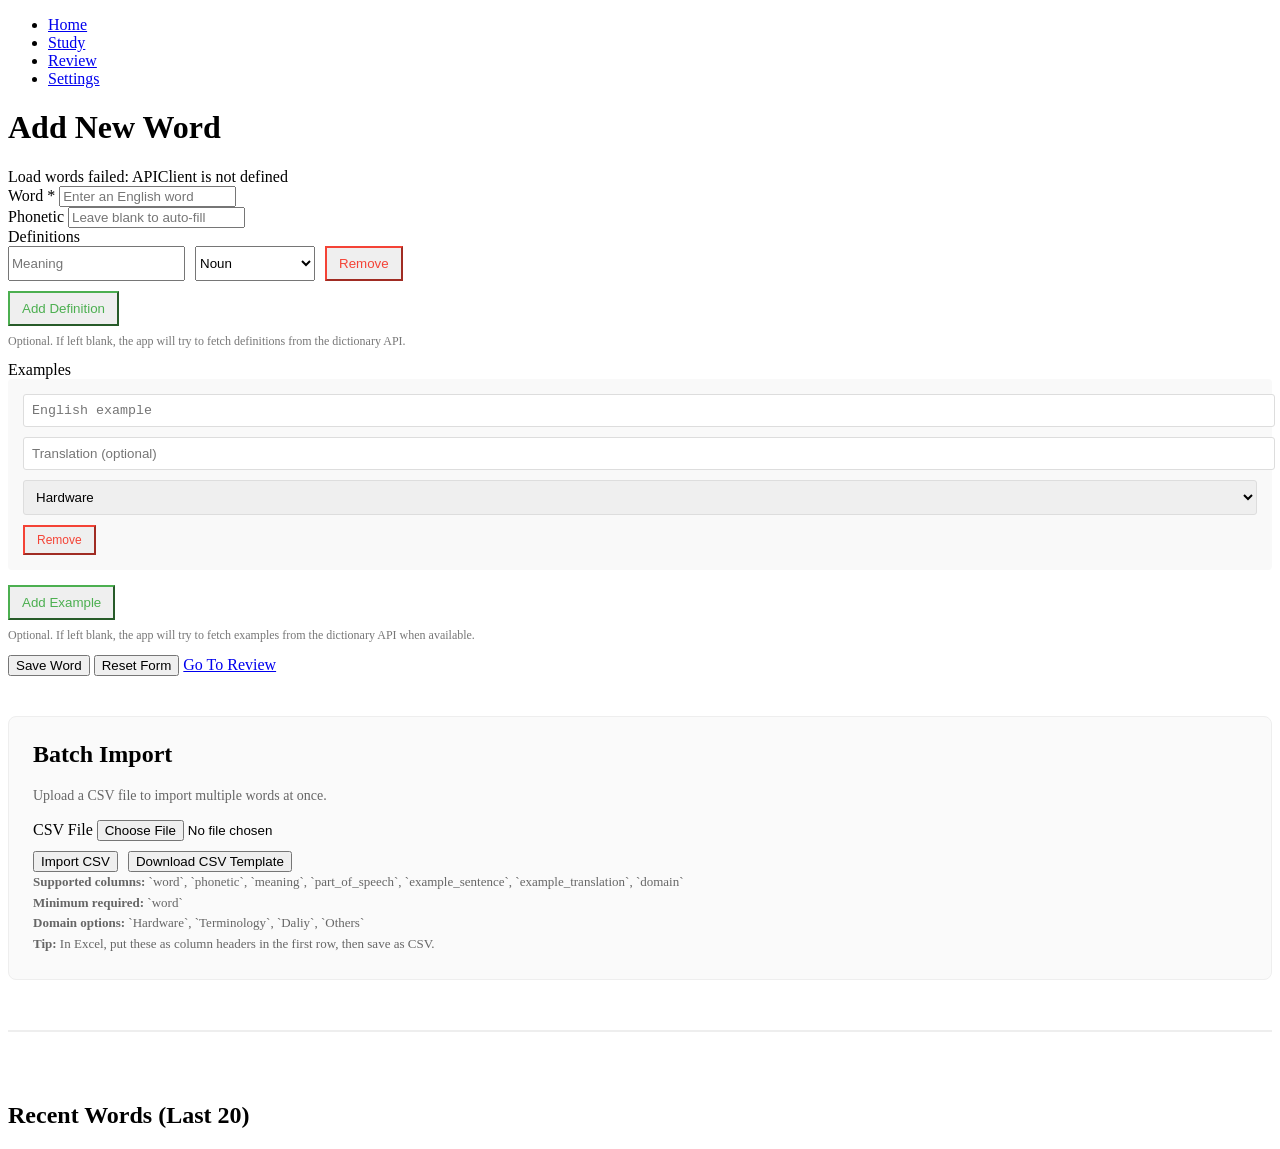
==== commit ee9b16b3: "all the functions work well" ====
--- a/frontend/study.html
+++ b/frontend/study.html
@@ -29,14 +29,14 @@
 
         <div class="form-group">
           <label for="phonetic">Phonetic</label>
-          <input type="text" id="phonetic" placeholder="Example: /ˈælɡərɪðəm/">
+          <input type="text" id="phonetic" placeholder="Leave blank to auto-fill">
         </div>
 
         <div class="form-group">
-          <label>Translations *</label>
+          <label>Definitions</label>
           <div id="translationsContainer" style="margin-bottom:10px;">
             <div style="display:flex;gap:10px;margin-bottom:10px;">
-              <input type="text" class="translation-input" placeholder="Meaning" required>
+              <input type="text" class="translation-input" placeholder="Meaning">
               <select class="pos-select" style="flex:0 0 auto;width:120px;">
                 <option value="noun">Noun</option>
                 <option value="verb">Verb</option>
@@ -47,7 +47,8 @@
               <button type="button" onclick="removeTranslation(this)" class="btn btn-outline" style="flex:0 0 auto;padding:8px 12px;color:#f44336;border-color:#f44336;">Remove</button>
             </div>
           </div>
-          <button type="button" onclick="addTranslation()" class="btn btn-outline" style="color:#4CAF50;border-color:#4CAF50;padding:8px 12px;">Add Translation</button>
+          <button type="button" onclick="addTranslation()" class="btn btn-outline" style="color:#4CAF50;border-color:#4CAF50;padding:8px 12px;">Add Definition</button>
+          <p style="margin-top:8px;color:#777;font-size:12px;">Optional. If left blank, the app will try to fetch definitions from the dictionary API.</p>
         </div>
 
         <div class="form-group">
@@ -55,20 +56,18 @@
           <div id="examplesContainer" style="margin-bottom:10px;">
             <div style="margin-bottom:15px;padding:15px;background-color:#f9f9f9;border-radius:4px;">
               <input type="text" class="example-sentence" placeholder="English example" style="width:100%;margin-bottom:10px;padding:8px;border:1px solid #ddd;border-radius:3px;font-family:monospace;">
-              <input type="text" class="example-translation" placeholder="Translation" style="width:100%;margin-bottom:10px;padding:8px;border:1px solid #ddd;border-radius:3px;">
+              <input type="text" class="example-translation" placeholder="Translation (optional)" style="width:100%;margin-bottom:10px;padding:8px;border:1px solid #ddd;border-radius:3px;">
               <select class="example-domain" style="width:100%;padding:8px;border:1px solid #ddd;border-radius:3px;margin-bottom:10px;">
-                <option value="Computer Science">Computer Science</option>
-                <option value="Electrical Engineering">Electrical Engineering</option>
-                <option value="Network">Network</option>
-                <option value="Database">Database</option>
-                <option value="Software Engineering">Software Engineering</option>
                 <option value="Hardware">Hardware</option>
-                <option value="Other">Other</option>
+                <option value="Terminology">Terminology</option>
+                <option value="Daliy">Daliy</option>
+                <option value="Others">Others</option>
               </select>
               <button type="button" onclick="removeExample(this)" class="btn btn-outline" style="color:#f44336;border-color:#f44336;padding:6px 12px;font-size:12px;">Remove</button>
             </div>
           </div>
           <button type="button" onclick="addExample()" class="btn btn-outline" style="color:#4CAF50;border-color:#4CAF50;padding:8px 12px;">Add Example</button>
+          <p style="margin-top:8px;color:#777;font-size:12px;">Optional. If left blank, the app will try to fetch examples from the dictionary API when available.</p>
         </div>
 
         <div class="btn-group">
@@ -77,6 +76,29 @@
           <a href="/review" class="btn btn-secondary">Go To Review</a>
         </div>
       </form>
+
+      <div style="margin-top:40px;padding:24px;border:1px solid #eee;border-radius:8px;background:#fafafa;">
+        <h2 style="margin-top:0;">Batch Import</h2>
+        <p style="color:#666;font-size:14px;margin-bottom:16px;">
+          Upload a CSV file to import multiple words at once.
+        </p>
+
+        <div class="form-group">
+          <label for="csvFileInput">CSV File</label>
+          <input type="file" id="csvFileInput" accept=".csv,text/csv">
+          <div style="display:flex;gap:10px;flex-wrap:wrap;margin-top:10px;">
+            <button type="button" class="btn btn-secondary" onclick="handleCsvUpload()">Import CSV</button>
+            <button type="button" class="btn btn-outline" onclick="downloadCsvTemplate()">Download CSV Template</button>
+          </div>
+        </div>
+
+        <div style="font-size:13px;color:#666;line-height:1.6;">
+          <div><strong>Supported columns:</strong> `word`, `phonetic`, `meaning`, `part_of_speech`, `example_sentence`, `example_translation`, `domain`</div>
+          <div><strong>Minimum required:</strong> `word`</div>
+          <div><strong>Domain options:</strong> `Hardware`, `Terminology`, `Daliy`, `Others`</div>
+          <div><strong>Tip:</strong> In Excel, put these as column headers in the first row, then save as CSV.</div>
+        </div>
+      </div>
 
       <div style="margin-top:50px;padding-top:50px;border-top:2px solid #eee;">
         <h2>Recent Words (Last 20)</h2>
@@ -98,7 +120,7 @@
       div.style.gap = '10px';
       div.style.marginBottom = '10px';
       div.innerHTML = `
-        <input type="text" class="translation-input" placeholder="Meaning" required>
+        <input type="text" class="translation-input" placeholder="Meaning">
         <select class="pos-select" style="flex:0 0 auto;width:120px;">
           <option value="noun">Noun</option>
           <option value="verb">Verb</option>
@@ -111,7 +133,9 @@
       c.appendChild(div);
     }
 
-    function removeTranslation(btn) { btn.parentElement.remove(); }
+    function removeTranslation(btn) {
+      btn.parentElement.remove();
+    }
 
     function addExample() {
       const c = document.getElementById('examplesContainer');
@@ -122,35 +146,36 @@
       div.style.borderRadius = '4px';
       div.innerHTML = `
         <input type="text" class="example-sentence" placeholder="English example" style="width:100%;margin-bottom:10px;padding:8px;border:1px solid #ddd;border-radius:3px;font-family:monospace;">
-        <input type="text" class="example-translation" placeholder="Translation" style="width:100%;margin-bottom:10px;padding:8px;border:1px solid #ddd;border-radius:3px;">
+        <input type="text" class="example-translation" placeholder="Translation (optional)" style="width:100%;margin-bottom:10px;padding:8px;border:1px solid #ddd;border-radius:3px;">
         <select class="example-domain" style="width:100%;padding:8px;border:1px solid #ddd;border-radius:3px;margin-bottom:10px;">
-          <option value="Computer Science">Computer Science</option>
-          <option value="Electrical Engineering">Electrical Engineering</option>
-          <option value="Network">Network</option>
-          <option value="Database">Database</option>
-          <option value="Software Engineering">Software Engineering</option>
           <option value="Hardware">Hardware</option>
-          <option value="Other">Other</option>
+          <option value="Terminology">Terminology</option>
+          <option value="Daliy">Daliy</option>
+          <option value="Others">Others</option>
         </select>
         <button type="button" onclick="removeExample(this)" class="btn btn-outline" style="color:#f44336;border-color:#f44336;padding:6px 12px;font-size:12px;">Remove</button>
       `;
       c.appendChild(div);
     }
 
-    function removeExample(btn) { btn.parentElement.remove(); }
+    function removeExample(btn) {
+      btn.parentElement.remove();
+    }
 
     function showMessage(text, type) {
       const div = document.getElementById('message');
       div.className = `alert alert-${type}`;
       div.textContent = text;
       div.style.display = 'block';
-      setTimeout(() => { div.style.display = 'none'; }, 5000);
+      setTimeout(() => {
+        div.style.display = 'none';
+      }, 5000);
     }
 
     function resetWordForm() {
       document.getElementById('translationsContainer').innerHTML = `
         <div style="display:flex;gap:10px;margin-bottom:10px;">
-          <input type="text" class="translation-input" placeholder="Meaning" required>
+          <input type="text" class="translation-input" placeholder="Meaning">
           <select class="pos-select" style="flex:0 0 auto;width:120px;">
             <option value="noun">Noun</option>
             <option value="verb">Verb</option>
@@ -163,15 +188,12 @@
       document.getElementById('examplesContainer').innerHTML = `
         <div style="margin-bottom:15px;padding:15px;background-color:#f9f9f9;border-radius:4px;">
           <input type="text" class="example-sentence" placeholder="English example" style="width:100%;margin-bottom:10px;padding:8px;border:1px solid #ddd;border-radius:3px;font-family:monospace;">
-          <input type="text" class="example-translation" placeholder="Translation" style="width:100%;margin-bottom:10px;padding:8px;border:1px solid #ddd;border-radius:3px;">
+          <input type="text" class="example-translation" placeholder="Translation (optional)" style="width:100%;margin-bottom:10px;padding:8px;border:1px solid #ddd;border-radius:3px;">
           <select class="example-domain" style="width:100%;padding:8px;border:1px solid #ddd;border-radius:3px;margin-bottom:10px;">
-            <option value="Computer Science">Computer Science</option>
-            <option value="Electrical Engineering">Electrical Engineering</option>
-            <option value="Network">Network</option>
-            <option value="Database">Database</option>
-            <option value="Software Engineering">Software Engineering</option>
             <option value="Hardware">Hardware</option>
-            <option value="Other">Other</option>
+            <option value="Terminology">Terminology</option>
+            <option value="Daliy">Daliy</option>
+            <option value="Others">Others</option>
           </select>
           <button type="button" onclick="removeExample(this)" class="btn btn-outline" style="color:#f44336;border-color:#f44336;padding:6px 12px;font-size:12px;">Remove</button>
         </div>`;
@@ -182,7 +204,12 @@
       const pos = document.querySelectorAll('.pos-select');
       const translations = [];
       inputs.forEach((input, i) => {
-        if (input.value.trim()) translations.push({ meaning: input.value.trim(), part_of_speech: pos[i].value });
+        if (input.value.trim()) {
+          translations.push({
+            meaning: input.value.trim(),
+            part_of_speech: pos[i].value
+          });
+        }
       });
       return translations;
     }
@@ -193,11 +220,168 @@
       const d = document.querySelectorAll('.example-domain');
       const examples = [];
       s.forEach((input, i) => {
-        if (input.value.trim() && t[i].value.trim()) {
-          examples.push({ sentence: input.value.trim(), translation: t[i].value.trim(), domain: d[i].value });
+        if (input.value.trim()) {
+          examples.push({
+            sentence: input.value.trim(),
+            translation: t[i].value.trim(),
+            domain: d[i].value
+          });
         }
       });
       return examples;
+    }
+
+    function splitDelimitedLine(line, delimiter) {
+      const values = [];
+      let current = '';
+      let inQuotes = false;
+
+      for (let i = 0; i < line.length; i += 1) {
+        const char = line[i];
+        const nextChar = line[i + 1];
+
+        if (char === '"') {
+          if (inQuotes && nextChar === '"') {
+            current += '"';
+            i += 1;
+          } else {
+            inQuotes = !inQuotes;
+          }
+          continue;
+        }
+
+        if (char === delimiter && !inQuotes) {
+          values.push(current.trim());
+          current = '';
+          continue;
+        }
+
+        current += char;
+      }
+
+      values.push(current.trim());
+      return values.map(value => value.replace(/^"|"$/g, '').trim());
+    }
+
+    function parseDelimitedText(text, delimiter) {
+      const lines = text
+        .split(/\r?\n/)
+        .map(line => line.trim())
+        .filter(Boolean);
+
+      if (lines.length < 2) {
+        throw new Error('Please provide a header row and at least one data row.');
+      }
+
+      const headers = splitDelimitedLine(lines[0], delimiter).map(header => header.trim().toLowerCase());
+      const words = [];
+
+      for (let i = 1; i < lines.length; i += 1) {
+        const cells = splitDelimitedLine(lines[i], delimiter);
+        const row = {};
+        headers.forEach((header, index) => {
+          row[header] = (cells[index] || '').trim();
+        });
+
+        if (!row.word) {
+          continue;
+        }
+
+        const translations = row.meaning
+          ? [{ meaning: row.meaning, part_of_speech: row.part_of_speech || 'other' }]
+          : [];
+        const examples = row.example_sentence
+          ? [{
+              sentence: row.example_sentence,
+              translation: row.example_translation || '',
+              domain: row.domain || 'Other'
+            }]
+          : [];
+
+        words.push({
+          word: row.word,
+          phonetic: row.phonetic || '',
+          translations,
+          examples
+        });
+      }
+
+      if (!words.length) {
+        throw new Error('No valid word rows were found.');
+      }
+
+      return words;
+    }
+
+    function decodeCsvFile(buffer) {
+      const decoders = ['utf-8', 'gb18030'];
+      const suspiciousPattern = /ï»¿|�/;
+
+      for (const encoding of decoders) {
+        try {
+          const text = new TextDecoder(encoding, { fatal: false }).decode(buffer);
+          if (!suspiciousPattern.test(text)) {
+            return text.replace(/^\uFEFF/, '');
+          }
+        } catch (_error) {
+          // Try the next decoder.
+        }
+      }
+
+      return new TextDecoder('utf-8', { fatal: false }).decode(buffer).replace(/^\uFEFF/, '');
+    }
+
+    async function importWordsList(words) {
+      const result = await APIClient.batchImportWords(words);
+      if (!result.success) {
+        throw new Error(result.error || 'Batch import failed');
+      }
+
+      const data = result.data || {};
+      const importedCount = data.imported_count ?? words.length;
+      const totalCount = data.total_count ?? words.length;
+      const errorCount = (data.errors || []).length;
+      const summary = `Imported ${importedCount}/${totalCount} words${errorCount ? `, ${errorCount} errors` : ''}.`;
+      showMessage(summary, errorCount ? 'error' : 'success');
+      loadWordsList();
+    }
+
+    async function handleCsvUpload() {
+      const input = document.getElementById('csvFileInput');
+      const file = input.files && input.files[0];
+      if (!file) {
+        showMessage('Please choose a CSV file first.', 'error');
+        return;
+      }
+
+      try {
+        const buffer = await file.arrayBuffer();
+        const text = decodeCsvFile(buffer);
+        const words = parseDelimitedText(text, ',');
+        await importWordsList(words);
+        input.value = '';
+      } catch (error) {
+        showMessage('CSV import failed: ' + error.message, 'error');
+      }
+    }
+
+    function downloadCsvTemplate() {
+      const template = [
+        'word,phonetic,meaning,part_of_speech,example_sentence,example_translation,domain',
+        'algorithm,,算法,noun,This algorithm is efficient.,这个算法很高效。,Terminology',
+        'voltage,,电压,noun,The voltage is too high.,电压太高了。,Hardware',
+        'database,,数据库,noun,The database stores user records.,数据库存储用户记录。,Terminology'
+      ].join('\n');
+
+      const blob = new Blob(['\uFEFF' + template], { type: 'text/csv;charset=utf-8;' });
+      const url = URL.createObjectURL(blob);
+      const link = document.createElement('a');
+      link.href = url;
+      link.download = 'word_import_template.csv';
+      document.body.appendChild(link);
+      link.click();
+      document.body.removeChild(link);
+      URL.revokeObjectURL(url);
     }
 
     async function speakWithBrowser(word) {
@@ -226,14 +410,14 @@
       if (result.success && result.data.data) {
         const data = result.data.data;
         if (data.reachable) {
-          el.textContent = `Google TTS verification: reachable (${data.status_code})`;
+          el.textContent = `${data.source || 'Audio'}: reachable (${data.status_code})`;
           el.style.color = '#2e7d32';
         } else {
-          el.textContent = `Google TTS verification: unreachable (${data.message})`;
+          el.textContent = `${data.source || 'Audio'}: unreachable (${data.message})`;
           el.style.color = '#c62828';
         }
       } else {
-        el.textContent = `Google TTS verification: failed (${result.error || 'unknown error'})`;
+        el.textContent = `Audio verification: failed (${result.error || 'unknown error'})`;
         el.style.color = '#c62828';
       }
     }
@@ -267,13 +451,23 @@
         const phonetic = document.getElementById('phonetic').value.trim();
         const translations = collectTranslations();
         const examples = collectExamples();
-        if (!translations.length) {
-          showMessage('Please add at least one translation.', 'error');
-          return;
-        }
         const result = await APIClient.addWord({ word, phonetic, translations, examples });
         if (result.success) {
-          showMessage(`Word "${word}" saved.`, 'success');
+          const response = result.data || {};
+          const isDuplicate = Boolean(response.duplicate) || (response.message || '').toLowerCase().includes('already exists');
+          if (isDuplicate) {
+            const masterLevel = response.review_status && response.review_status.master_level;
+            const nextReviewDate = response.review_status && response.review_status.next_review_date;
+            const masteryText = masterLevel !== undefined
+              ? ` Current mastery: ${Number(masterLevel).toFixed(1)}%.`
+              : '';
+            const nextReviewText = nextReviewDate
+              ? ` Next review: ${nextReviewDate}.`
+              : '';
+            showMessage(`"${word}" already exists. Review mastery was lowered.${masteryText}${nextReviewText}`, 'error');
+          } else {
+            showMessage(`Word "${word}" saved.`, 'success');
+          }
           document.getElementById('addWordForm').reset();
           resetWordForm();
           loadWordsList();
@@ -302,7 +496,24 @@
 
     function renderWordCard(word) {
       const safeWord = encodeURIComponent(word.word || '');
-      const translationsHtml = (word.translations || []).map(t => `<p style="margin:5px 0;color:#666;">• ${t.meaning}</p>`).join('');
+      const definitions = (word.translations || []).slice(0, 2);
+      const definitionsHtml = definitions.length
+        ? definitions.map(t => `<p style="margin:5px 0;color:#666;">- ${t.meaning}</p>`).join('')
+        : '<p style="margin:5px 0;color:#999;">No definition yet.</p>';
+      const remainingDefinitions = Math.max((word.translations || []).length - definitions.length, 0);
+      const moreDefinitionsHtml = remainingDefinitions
+        ? `<p style="margin:6px 0 0;color:#999;font-size:12px;">+ ${remainingDefinitions} more definitions</p>`
+        : '';
+      const firstExample = (word.examples || []).find(e => (e.sentence || '').trim());
+      const exampleHtml = firstExample
+        ? `
+          <div style="margin-top:10px;padding:10px;background:#f9f9f9;border-radius:4px;">
+            <div style="font-size:12px;color:#888;margin-bottom:4px;">Example</div>
+            <div style="color:#333;">${firstExample.sentence}</div>
+            ${firstExample.translation ? `<div style="color:#777;font-size:13px;margin-top:4px;">${firstExample.translation}</div>` : ''}
+          </div>`
+        : '';
+
       return `
         <div class="word-card">
           <div class="word-header">
@@ -312,7 +523,9 @@
             </div>
             <div><span style="color:#999;font-size:12px;">Added ${word.added_date || ''}</span></div>
           </div>
-          ${translationsHtml}
+          ${definitionsHtml}
+          ${moreDefinitionsHtml}
+          ${exampleHtml}
           <div style="margin-top:12px;">
             <button type="button" class="btn btn-secondary" onclick="playWordAudio(decodeURIComponent('${safeWord}'))" style="padding:6px 12px;font-size:12px;margin-right:8px;">Play Audio</button>
             <button type="button" class="btn btn-outline" onclick="handleDeleteWord('${word.id}', decodeURIComponent('${safeWord}'))" style="color:#f44336;border-color:#f44336;padding:6px 12px;font-size:12px;">Delete Word</button>
@@ -326,7 +539,9 @@
         if (!result.success) throw new Error(result.error);
         const words = result.data.data.slice(-20).reverse();
         const container = document.getElementById('wordsListContainer');
-        container.innerHTML = words.length ? words.map(renderWordCard).join('') : '<div class="empty-state"><p>No words yet.</p></div>';
+        container.innerHTML = words.length
+          ? words.map(renderWordCard).join('')
+          : '<div class="empty-state"><p>No words yet.</p></div>';
       } catch (error) {
         showMessage('Load words failed: ' + error.message, 'error');
       }
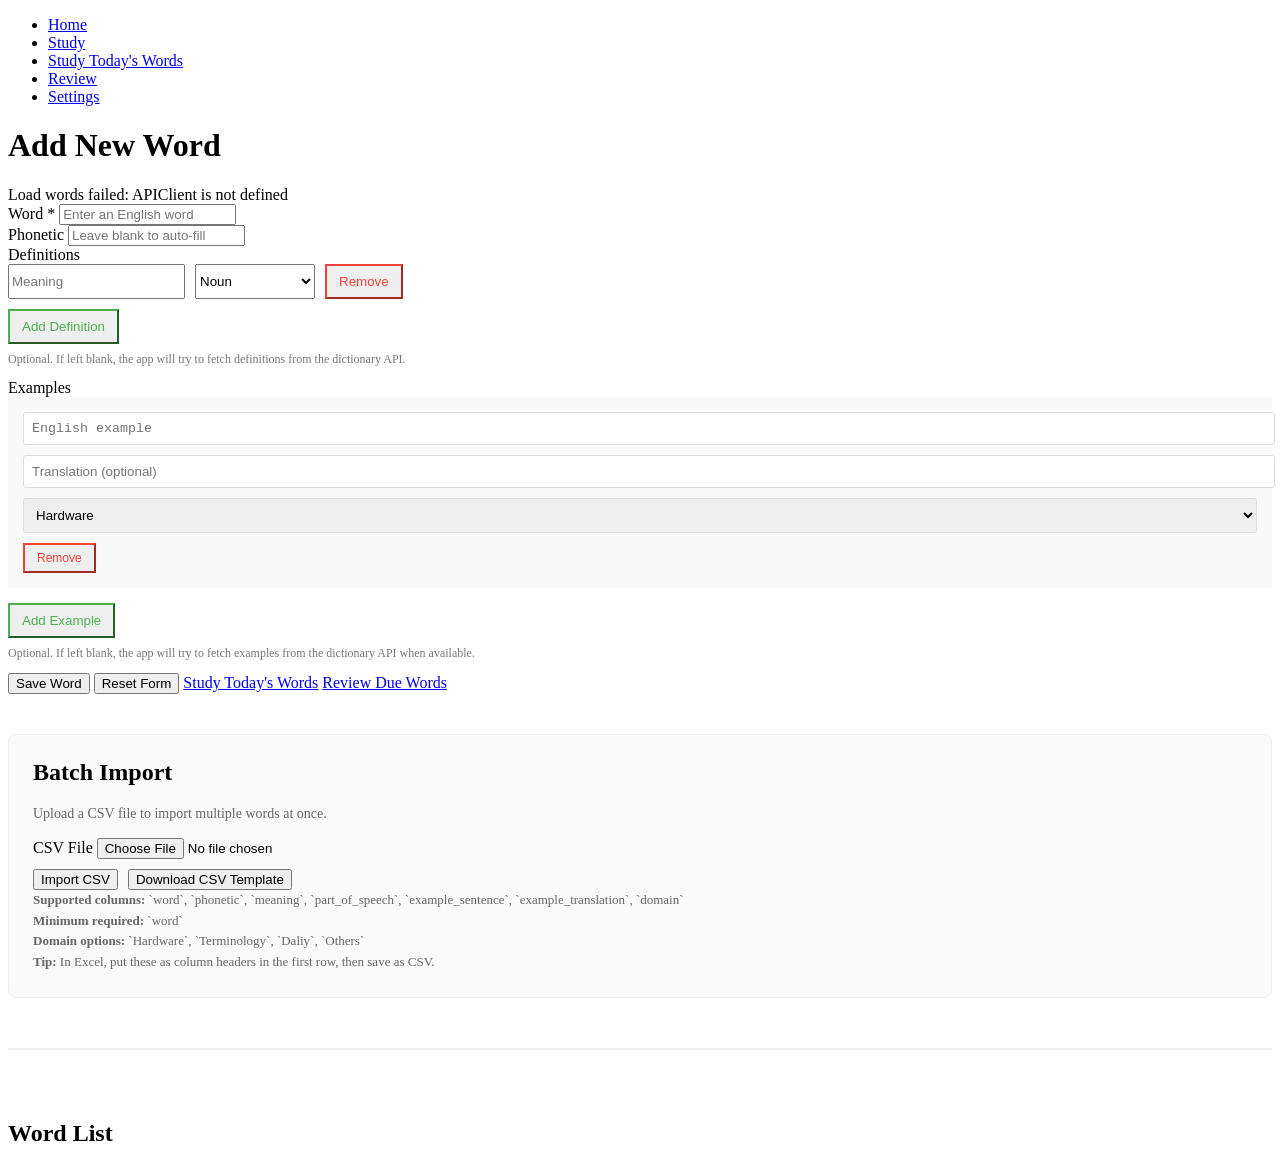
==== commit 897e60e3: "add review frequency detection; add review today's words; change gitignore" ====
--- a/frontend/study.html
+++ b/frontend/study.html
@@ -11,6 +11,7 @@
     <ul>
       <li><a href="/">Home</a></li>
       <li><a href="/study" class="active">Study</a></li>
+      <li><a href="/review?mode=new">Study Today's Words</a></li>
       <li><a href="/review">Review</a></li>
       <li><a href="/settings">Settings</a></li>
     </ul>
@@ -20,6 +21,7 @@
     <div class="content">
       <h1>Add New Word</h1>
       <div id="message" style="display:none;"></div>
+      <div id="postAddActions" style="display:none;margin:12px 0 20px;"></div>
 
       <form id="addWordForm" onsubmit="handleAddWord(event)">
         <div class="form-group">
@@ -73,7 +75,8 @@
         <div class="btn-group">
           <button type="submit" class="btn btn-primary">Save Word</button>
           <button type="reset" class="btn btn-outline" onclick="resetWordForm()">Reset Form</button>
-          <a href="/review" class="btn btn-secondary">Go To Review</a>
+          <a href="/review?mode=new" class="btn btn-secondary">Study Today's Words</a>
+          <a href="/review" class="btn btn-secondary">Review Due Words</a>
         </div>
       </form>
 
@@ -101,8 +104,16 @@
       </div>
 
       <div style="margin-top:50px;padding-top:50px;border-top:2px solid #eee;">
-        <h2>Recent Words (Last 20)</h2>
+        <h2>Word List</h2>
         <div id="audioVerificationStatus" style="margin:12px 0;font-size:12px;color:#666;"></div>
+        <div id="bulkDeleteBar" style="display:none;margin:14px 0 18px;padding:12px;border:1px solid #eee;border-radius:6px;background:#fafafa;">
+          <label style="display:inline-flex;align-items:center;gap:8px;margin-right:12px;">
+            <input type="checkbox" id="selectAllWords" onchange="toggleSelectAllWords(this.checked)">
+            Select all shown
+          </label>
+          <span id="selectedWordsCount" style="color:#666;margin-right:12px;">0 selected</span>
+          <button type="button" class="btn btn-outline" onclick="handleBatchDeleteWords()" style="color:#f44336;border-color:#f44336;padding:6px 12px;font-size:12px;">Delete Selected</button>
+        </div>
         <div id="wordsListContainer" style="margin-top:20px;"></div>
       </div>
     </div>
@@ -112,6 +123,8 @@
   <script>
     const studyAudioPlayer = new Audio();
     studyAudioPlayer.preload = 'auto';
+    let visibleWordIds = [];
+    const selectedWordIds = new Set();
 
     function addTranslation() {
       const c = document.getElementById('translationsContainer');
@@ -170,6 +183,22 @@
       setTimeout(() => {
         div.style.display = 'none';
       }, 5000);
+    }
+
+    function showPostAddActions(word, wordId) {
+      const container = document.getElementById('postAddActions');
+      if (!wordId) {
+        container.style.display = 'none';
+        container.innerHTML = '';
+        return;
+      }
+
+      const reviewUrl = `/review?mode=new&word_id=${encodeURIComponent(wordId)}`;
+      container.innerHTML = `
+        <a href="${reviewUrl}" class="btn btn-primary" style="margin-right:10px;">Study This New Word Now</a>
+        <a href="/review?mode=new" class="btn btn-secondary">Study Today's Words</a>
+      `;
+      container.style.display = 'block';
     }
 
     function resetWordForm() {
@@ -465,8 +494,12 @@
               ? ` Next review: ${nextReviewDate}.`
               : '';
             showMessage(`"${word}" already exists. Review mastery was lowered.${masteryText}${nextReviewText}`, 'error');
+            showPostAddActions(word, response.word_id);
           } else {
-            showMessage(`Word "${word}" saved.`, 'success');
+            const nextReviewDate = response.review_status && response.review_status.next_review_date;
+            const reviewText = nextReviewDate ? ` It is ready to study now.` : '';
+            showMessage(`Word "${word}" saved.${reviewText}`, 'success');
+            showPostAddActions(word, response.word_id);
           }
           document.getElementById('addWordForm').reset();
           resetWordForm();
@@ -494,8 +527,77 @@
       }
     }
 
+    function updateBulkDeleteState() {
+      const selectedCount = selectedWordIds.size;
+      const selectedCountEl = document.getElementById('selectedWordsCount');
+      const selectAllEl = document.getElementById('selectAllWords');
+      const bulkDeleteBar = document.getElementById('bulkDeleteBar');
+
+      if (bulkDeleteBar) {
+        bulkDeleteBar.style.display = visibleWordIds.length ? 'block' : 'none';
+      }
+      if (selectedCountEl) {
+        selectedCountEl.textContent = `${selectedCount} selected`;
+      }
+      if (selectAllEl) {
+        const allShownSelected = visibleWordIds.length > 0 && visibleWordIds.every(id => selectedWordIds.has(id));
+        selectAllEl.checked = allShownSelected;
+        selectAllEl.indeterminate = selectedCount > 0 && !allShownSelected;
+      }
+    }
+
+    function toggleWordSelection(wordId, checked) {
+      if (checked) {
+        selectedWordIds.add(wordId);
+      } else {
+        selectedWordIds.delete(wordId);
+      }
+      updateBulkDeleteState();
+    }
+
+    function toggleSelectAllWords(checked) {
+      visibleWordIds.forEach(wordId => {
+        if (checked) {
+          selectedWordIds.add(wordId);
+        } else {
+          selectedWordIds.delete(wordId);
+        }
+      });
+
+      document.querySelectorAll('.word-select-checkbox').forEach(checkbox => {
+        checkbox.checked = checked;
+      });
+      updateBulkDeleteState();
+    }
+
+    async function handleBatchDeleteWords() {
+      const wordIds = Array.from(selectedWordIds);
+      if (!wordIds.length) {
+        showMessage('Please select at least one word to delete.', 'error');
+        return;
+      }
+
+      if (!window.confirm(`Delete ${wordIds.length} selected words? This will also remove their review records.`)) return;
+
+      try {
+        const result = await APIClient.batchDeleteWords(wordIds);
+        if (result.success) {
+          const deletedCount = result.data.deleted_count || wordIds.length;
+          selectedWordIds.clear();
+          showMessage(`Deleted ${deletedCount} selected words.`, 'success');
+          loadWordsList();
+        } else {
+          showMessage('Batch delete failed: ' + result.error, 'error');
+        }
+      } catch (error) {
+        showMessage('Batch delete failed: ' + error.message, 'error');
+      }
+    }
+
     function renderWordCard(word) {
       const safeWord = encodeURIComponent(word.word || '');
+      const safeWordId = String(word.id || '').replace(/'/g, "\\'");
+      const checkedAttr = selectedWordIds.has(word.id) ? 'checked' : '';
       const definitions = (word.translations || []).slice(0, 2);
       const definitionsHtml = definitions.length
         ? definitions.map(t => `<p style="margin:5px 0;color:#666;">- ${t.meaning}</p>`).join('')
@@ -517,9 +619,12 @@
       return `
         <div class="word-card">
           <div class="word-header">
-            <div>
-              <div class="word-text">${word.word || ''}</div>
-              <div class="word-phonetic">${word.phonetic || ''}</div>
+            <div style="display:flex;gap:12px;align-items:flex-start;">
+              <input type="checkbox" class="word-select-checkbox" ${checkedAttr} onchange="toggleWordSelection('${safeWordId}', this.checked)" style="margin-top:8px;">
+              <div>
+                <div class="word-text">${word.word || ''}</div>
+                <div class="word-phonetic">${word.phonetic || ''}</div>
+              </div>
             </div>
             <div><span style="color:#999;font-size:12px;">Added ${word.added_date || ''}</span></div>
           </div>
@@ -537,11 +642,16 @@
       try {
         const result = await APIClient.getAllWords();
         if (!result.success) throw new Error(result.error);
-        const words = result.data.data.slice(-20).reverse();
+        const words = result.data.data.slice().reverse();
+        visibleWordIds = words.map(word => word.id).filter(Boolean);
+        Array.from(selectedWordIds).forEach(wordId => {
+          if (!visibleWordIds.includes(wordId)) selectedWordIds.delete(wordId);
+        });
         const container = document.getElementById('wordsListContainer');
         container.innerHTML = words.length
           ? words.map(renderWordCard).join('')
           : '<div class="empty-state"><p>No words yet.</p></div>';
+        updateBulkDeleteState();
       } catch (error) {
         showMessage('Load words failed: ' + error.message, 'error');
       }
